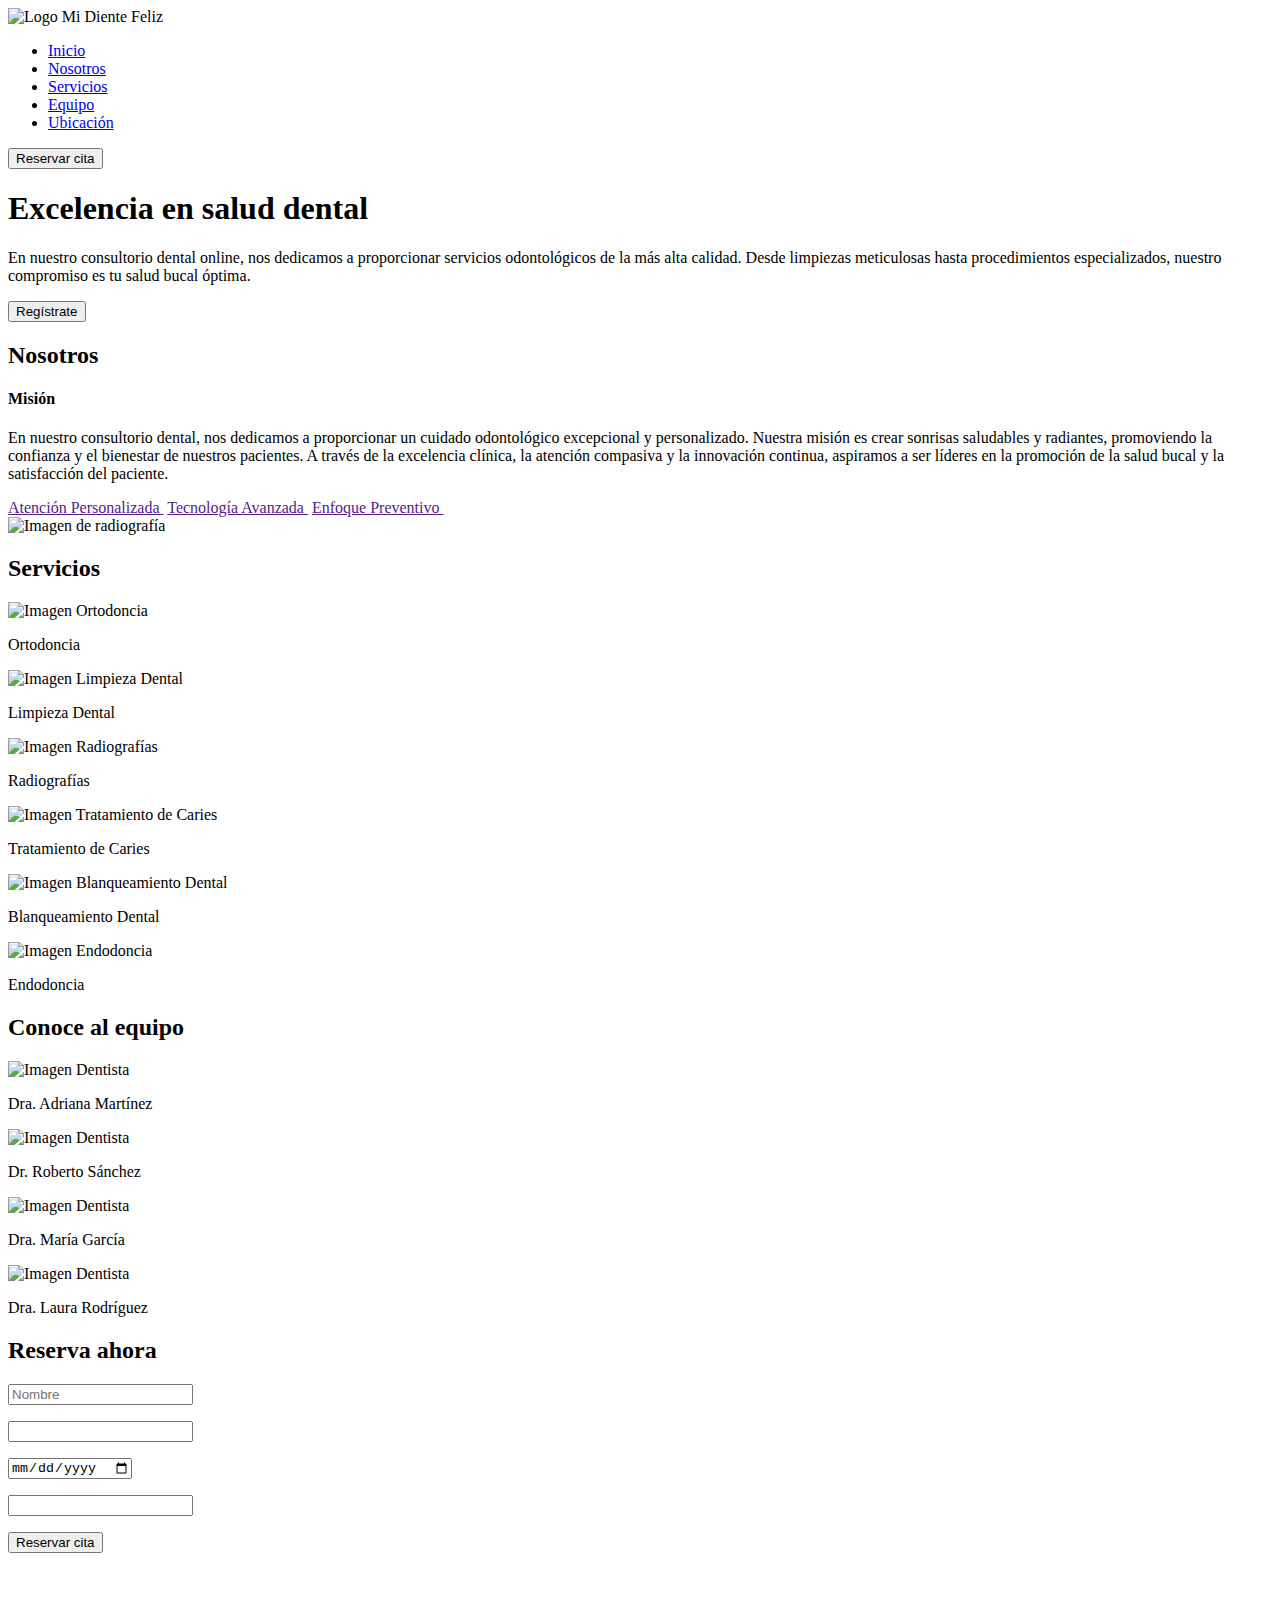
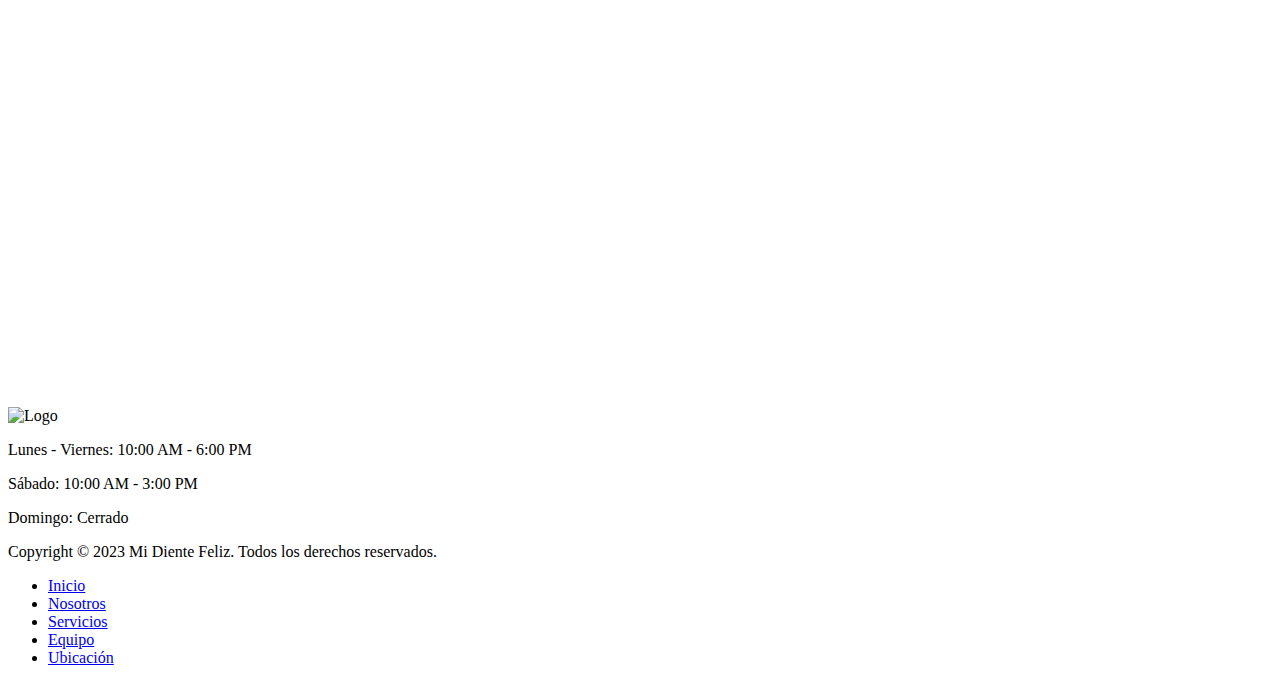
==== index.html @ 7c4e546c "base del consultorio dental" ====
<!DOCTYPE html>
<html lang="en">
<head>
    <meta charset="UTF-8">
    <meta name="viewport" content="width=device-width, initial-scale=1.0">

    <link rel="shortcut icon" href="./assets/img/teeth.svg" type="image/x-icon">
    <title>Mi Diente Feliz</title>
</head>
<body>

    <!--barra de navegacion-->
    <nav class="navbar">
        <div class="navbar__contenedor">
            <div class="navbar__logo">
                <img src="" alt="Logo Mi Diente Feliz" class="logo">
            </div>
            <div class="navbar__navegacion">
                <div class="navbar__navegacion__enlaces">
                    <ul class="navbar__navegacion__list">
                        <li class="navbar__item"><a href="#inicio">Inicio</a></li>
                        <li class="navbar__item"><a href="#nosotros">Nosotros</a></li>
                        <li class="navbar__item"><a href="#servicios">Servicios</a></li>
                        <li class="navbar__item"><a href="#equipo">Equipo</a></li>
                        <li class="navbar__item"><a href="#ubicacion">Ubicación</a></li>
                    </ul>
                </div>
                <div class="navbar__navegacion__btn">
                    <a href="#reservacion"><button class="btn__principal">Reservar cita</button></a>
                </div>
            </div>
        </div>
    </nav>

    <!--header-->
    <main class="main__contenedor" id="inicio">
        <div class="seccion__principal">
            <div class="main__informacion">
                <h1 class="header__titulo">Excelencia en <span class="resaltado__azul">salud</span> dental</h1>
                <p class="header__descripcion">
                    En nuestro consultorio dental online, nos dedicamos a proporcionar servicios odontológicos de la más alta calidad. Desde limpiezas meticulosas hasta procedimientos especializados, nuestro compromiso es tu salud bucal óptima.
                </p>
                <a href="#reservacion">
                    <button class="estandar__btn">Regístrate</button>
                </a>
            </div>
        </div>
    </main>

    <!--sobre nosotros-->
    <section class="seccion__contenedor" id="nosotros">
        <div class="seccion__sobre_nosotros">
            <h2 class="titulo">Nosotros</h2>
            <div class="sobre-nosotros__informacion">
                <h4 class="subtitulo">Misión</h4>
                <p class="descripcion">
                    En nuestro consultorio dental, nos dedicamos a proporcionar un <span class="resaltado__azul">cuidado odontológico excepcional y personalizado</span>. Nuestra misión es crear sonrisas saludables y radiantes, promoviendo la <span class="resaltado__azul">confianza y el bienestar</span> de nuestros pacientes. A través de la excelencia clínica, la <span class="resaltado__azul">atención compasiva y la innovación continua</span>, aspiramos a ser líderes en la promoción de la salud bucal y la satisfacción del paciente.
                </p>
                <div class="sobre-nosotros__enlaces">
                    <a href="" class="enlace__personalizado">Atención Personalizada <img src="" alt="" class="flecha"></a>
                    <a href="" class="enlace__personalizado">Tecnología Avanzada <img src="" alt="" class="flecha"></a>
                    <a href="" class="enlace__personalizado">Enfoque Preventivo <img src="" alt="" class="flecha"></a>
                </div>
            </div>
            <div class="estandar__img">
                <img src="" alt="Imagen de radiografía">
            </div>
        </div>
    </section>

    <!--servicios-->
    <section class="seccion__contenedor" id="servicios">
        <div class="seccion__servicios">
            <h2 class="titulo">Servicios</h2>
            <div class="cards__servicio">
                <article class="card__ind__servicio">
                    <img src="" alt="Imagen Ortodoncia">
                    <p class="descripcion">
                        Ortodoncia
                    </p>
                </article>
                <article class="card__ind__servicio">
                    <img src="" alt="Imagen Limpieza Dental">
                    <p class="descripcion">
                        Limpieza Dental
                    </p>
                </article>
                <article class="card__ind__servicio">
                    <img src="" alt="Imagen Radiografías">
                    <p class="descripcion">
                        Radiografías
                    </p>
                </article>
                <article class="card__ind__servicio">
                    <img src="" alt="Imagen Tratamiento de Caries">
                    <p class="descripcion">
                        Tratamiento de Caries
                    </p>
                </article>
                <article class="card__ind__servicio">
                    <img src="" alt="Imagen Blanqueamiento Dental">
                    <p class="descripcion">
                        Blanqueamiento Dental
                    </p>
                </article>
                <article class="card__ind__servicio">
                    <img src="" alt="Imagen Endodoncia">
                    <p class="descripcion">
                        Endodoncia
                    </p>
                </article>
            </div>
        </div>
    </section>

    <!--equipo-->
    <section class="seccion__contenedor" id="equipo">
        <div class="seccion__equipo">
            <h2 class="titulo">Conoce al equipo</h2>
            <div class="cards__equipo">
                <article class="card__ind__equipo">
                    <img src="" alt="Imagen Dentista">
                    <p class="descripcion">
                        Dra. Adriana Martínez
                    </p>
                </article>
                <article class="card__ind__equipo">
                    <img src="" alt="Imagen Dentista">
                    <p class="descripcion">
                        Dr. Roberto Sánchez
                    </p>
                </article>
                <article class="card__ind__equipo">
                    <img src="" alt="Imagen Dentista">
                    <p class="descripcion">
                        Dra. María García
                    </p>
                </article>
                <article class="card__ind__equipo">
                    <img src="" alt="Imagen Dentista">
                    <p class="descripcion">
                        Dra. Laura Rodríguez
                    </p>
                </article>
            </div>
        </div>
    </section>

    <!--reservacion/ubicacion-->
    <section class="seccion__contenedor" id="ubicacion">
        <div class="seccion__ubicacion" id="reservacion">
            <div class="contenedor__info">
                <h2 class="titulo">Reserva ahora</h2>
                <div class="contenedor__formulario">
                    <form action="" class="form" id="form">
                        <input type="text" placeholder="Nombre" id="name">
                        <p class="advertenciaNombre"></p>
                        <input type="email" id="email">
                        <p class="advertenciaEmail"></p>
                        <input type="date" id="fecha">
                        <p class="advertenciaFecha"></p>
                        <input type="datetime" name="" id="hora">
                        <p class="advertenciaHora"></p>
                        <button type="submit" class="estandar__btn">Reservar cita</button>
                    </form>
                </div>
            </div>
            <div class="estandar__img">
                <iframe src="https://www.google.com/maps/embed?pb=!1m18!1m12!1m3!1d10170.585481435925!2d-100.31597197205849!3d25.676432993127964!2m3!1f0!2f0!3f0!3m2!1i1024!2i768!4f13.1!3m3!1m2!1s0x8662958096193625%3A0x15a91caa6250784d!2sCl%C3%ADnica%20Dental%20M%C3%A9xico!5e0!3m2!1ses-419!2smx!4v1700156216718!5m2!1ses-419!2smx" width="600" height="450" style="border:0;" allowfullscreen="" loading="lazy" referrerpolicy="no-referrer-when-downgrade"></iframe>
            </div>
        </div>
    </section>

    <!--footer-->
    <section class="seccion__footer">
        <div class="footer__contenedor">
            <div class="footer__info">
                <img src="" alt="Logo" class="logo">
                <div class="footer__horarios">
                    <p class="horario__parrafo"><span class="resaltado__blanco">Lunes - Viernes:</span> 10:00 AM - 6:00 PM</p>
                    <p class="horario__parrafo"><span class="resaltado__blanco">Sábado:</span> 10:00 AM - 3:00 PM</p>
                    <p class="horario__parrafo"><span class="resaltado__blanco">Domingo:</span> Cerrado</p>
                </div>
                <p class="copyright__parrafo">
                    Copyright © 2023 Mi Diente Feliz. Todos los derechos reservados.
                </p>
            </div>
            <div class="footer__navegacion">
                <ul class="footer__nav__list">
                    <li class="footer__nav__item"><a href="#inicio">Inicio</a></li>
                    <li class="footer__nav__item"><a href="#nosotros">Nosotros</a></li>
                    <li class="footer__nav__item"><a href="#servicios">Servicios</a></li>
                    <li class="footer__nav__item"><a href="#equipo">Equipo</a></li>
                    <li class="footer__nav__item"><a href="#ubicacion">Ubicación</a></li>
                </ul>
            </div>
        </div>
    </section>

</body>
</html>
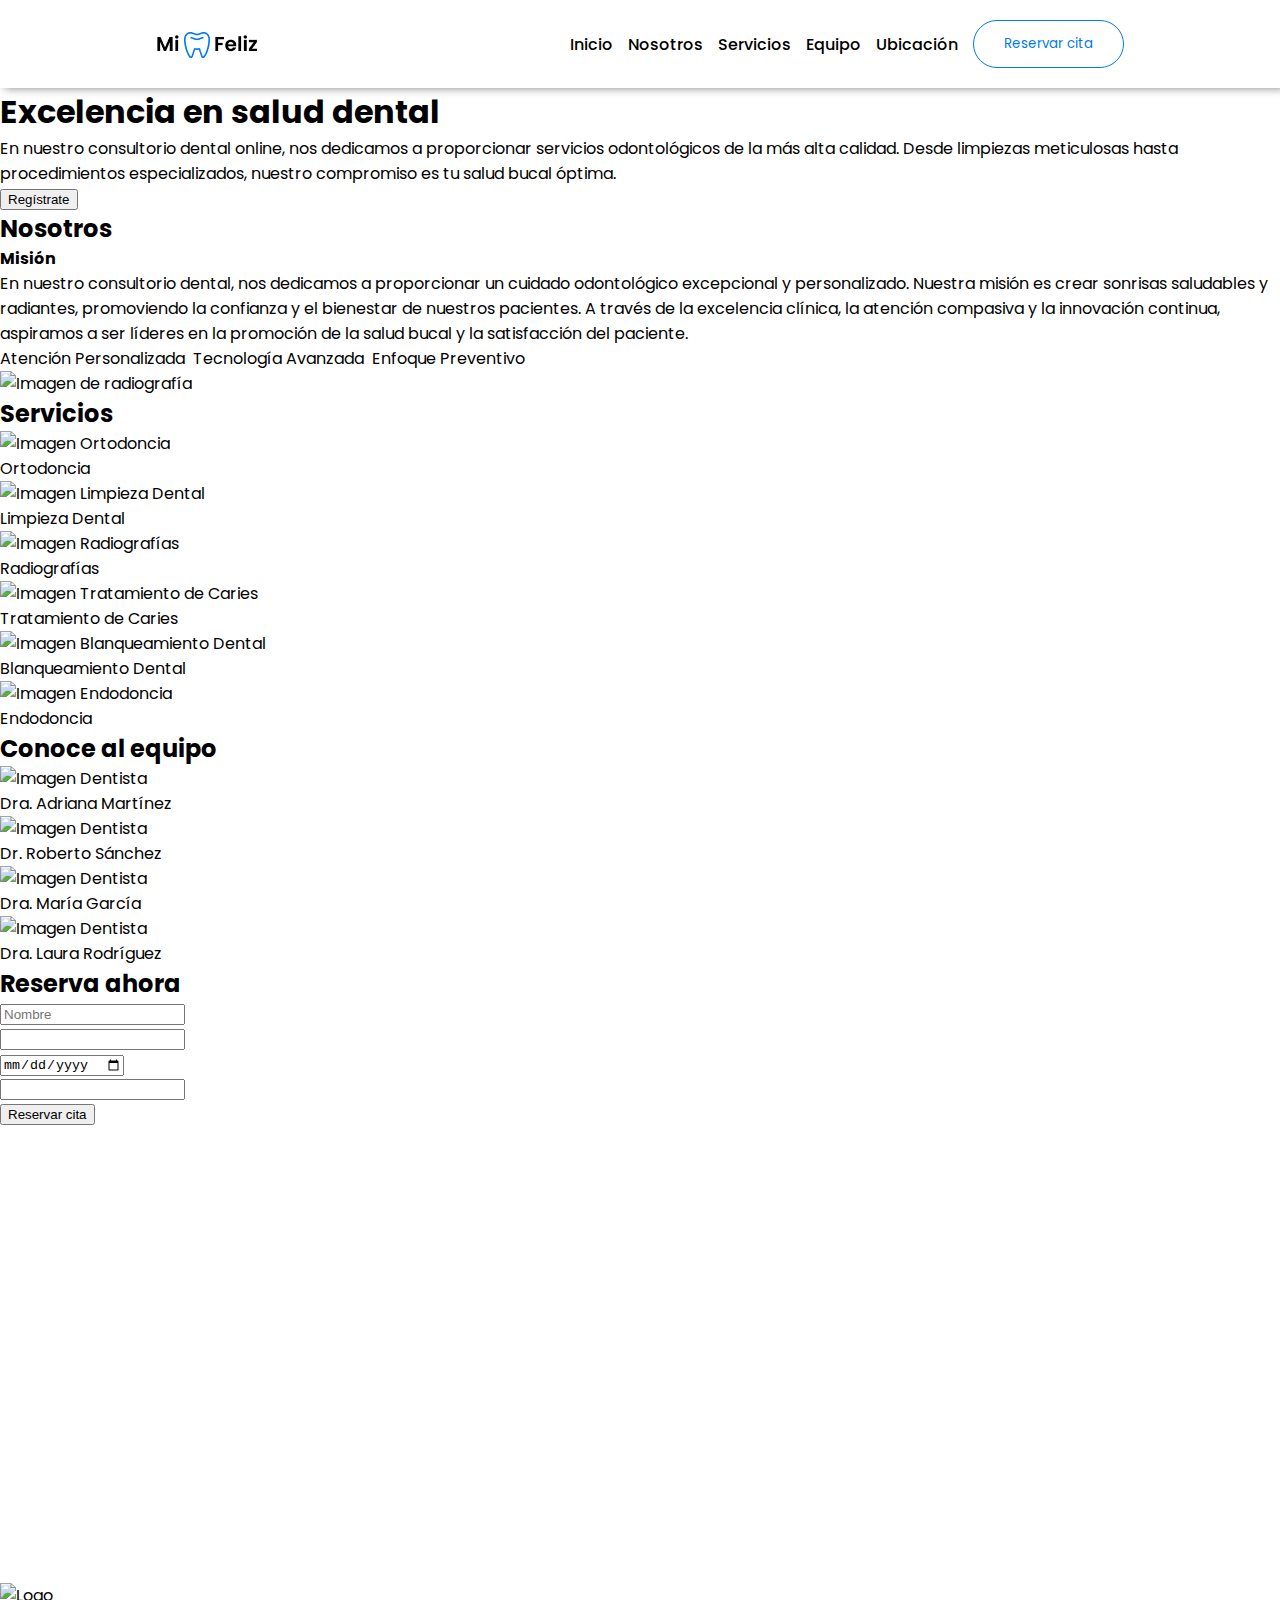
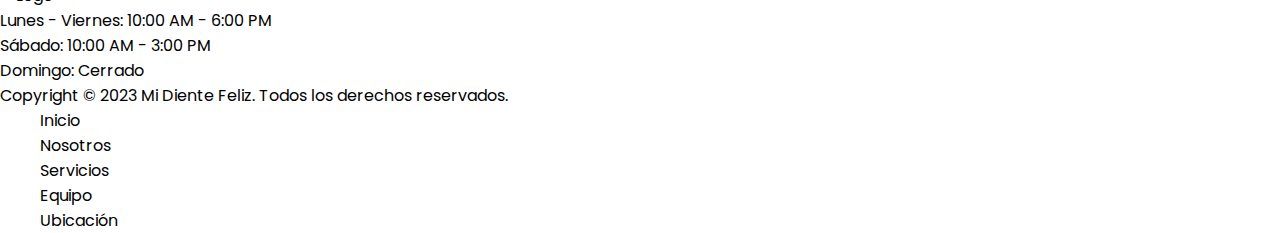
==== commit 182d466c: "se edita la navbar" ====
--- a/index.html
+++ b/index.html
@@ -5,6 +5,13 @@
     <meta name="viewport" content="width=device-width, initial-scale=1.0">
 
     <link rel="shortcut icon" href="./assets/img/teeth.svg" type="image/x-icon">
+
+    <link rel="stylesheet" href="./styles/styles.css">
+
+    <link rel="preconnect" href="https://fonts.googleapis.com">
+    <link rel="preconnect" href="https://fonts.gstatic.com" crossorigin>
+    <link href="https://fonts.googleapis.com/css2?family=Poppins:wght@300;400;500;700&display=swap" rel="stylesheet">
+
     <title>Mi Diente Feliz</title>
 </head>
 <body>
@@ -13,7 +20,7 @@
     <nav class="navbar">
         <div class="navbar__contenedor">
             <div class="navbar__logo">
-                <img src="" alt="Logo Mi Diente Feliz" class="logo">
+                <img src="./assets/img/Logo.png" alt="Logo Mi Diente Feliz" class="logo">
             </div>
             <div class="navbar__navegacion">
                 <div class="navbar__navegacion__enlaces">
--- a/styles/styles.css
+++ b/styles/styles.css
@@ -0,0 +1,62 @@
+*{
+    margin: 0;
+}
+
+body{
+    font-family: 'Poppins', sans-serif;
+}
+
+li{
+    list-style: none;
+}
+
+a{
+    text-decoration: none;
+    color: black;
+}
+
+/*NAVBAR*/
+
+nav.navbar{
+    padding: 20px;
+    box-shadow: 5px 0px 9px gray;
+}
+
+div.navbar__contenedor{
+    display: flex;
+    justify-content: space-around;
+}
+
+div.navbar__logo{
+    display: flex;
+    align-items: center;
+}
+
+div.navbar__navegacion{
+    display: flex;
+    align-items: center;
+}
+
+ul.navbar__navegacion__list{
+    display: flex;
+}
+
+li.navbar__item{
+    margin-right: 15px;
+    font-weight: 500;
+}
+
+button.btn__principal{
+    color: #007BEC;
+    background-color: white;
+    border: 1px solid #007BEC;
+    border-radius: 25px;
+    padding: 13px 30px;
+    font-family: 'Poppins', sans-serif;
+    cursor: pointer;
+}
+
+button.btn__principal:hover{
+    color: white;
+    background-color: #007BEC;
+}
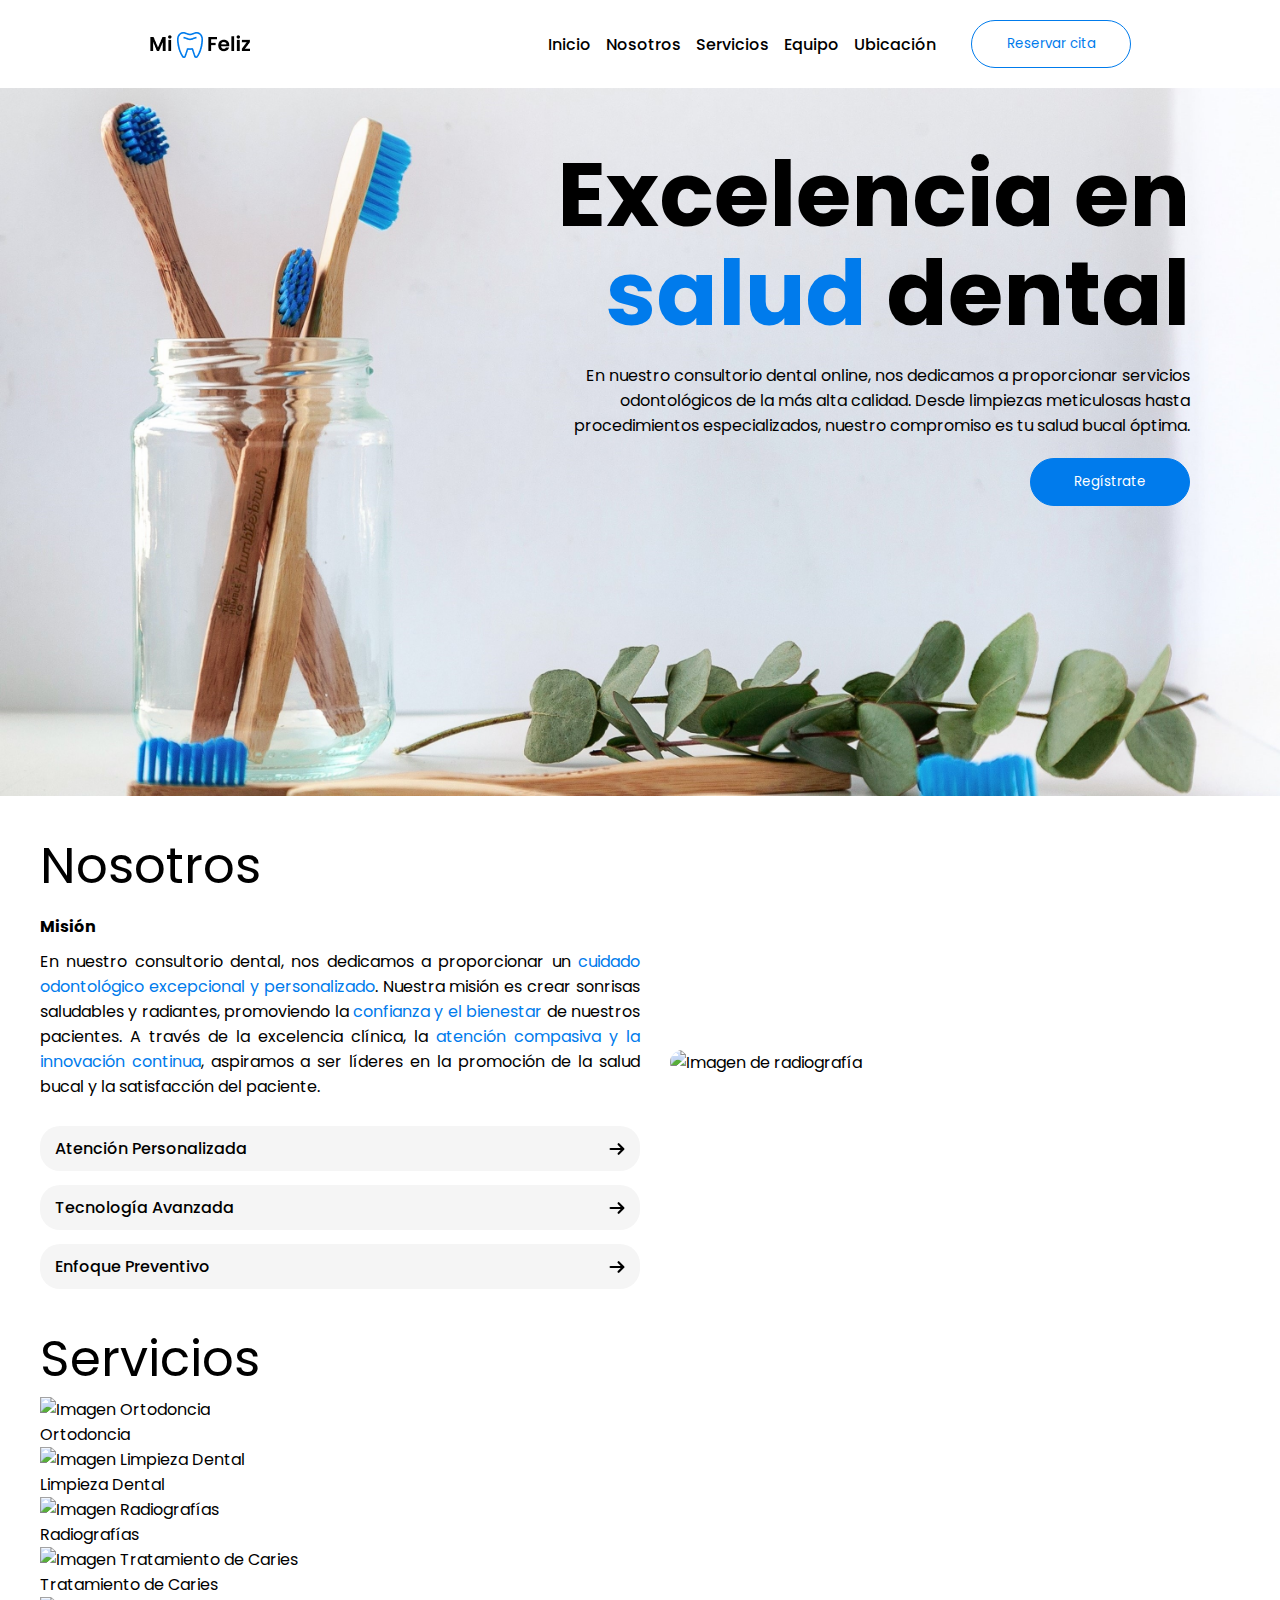
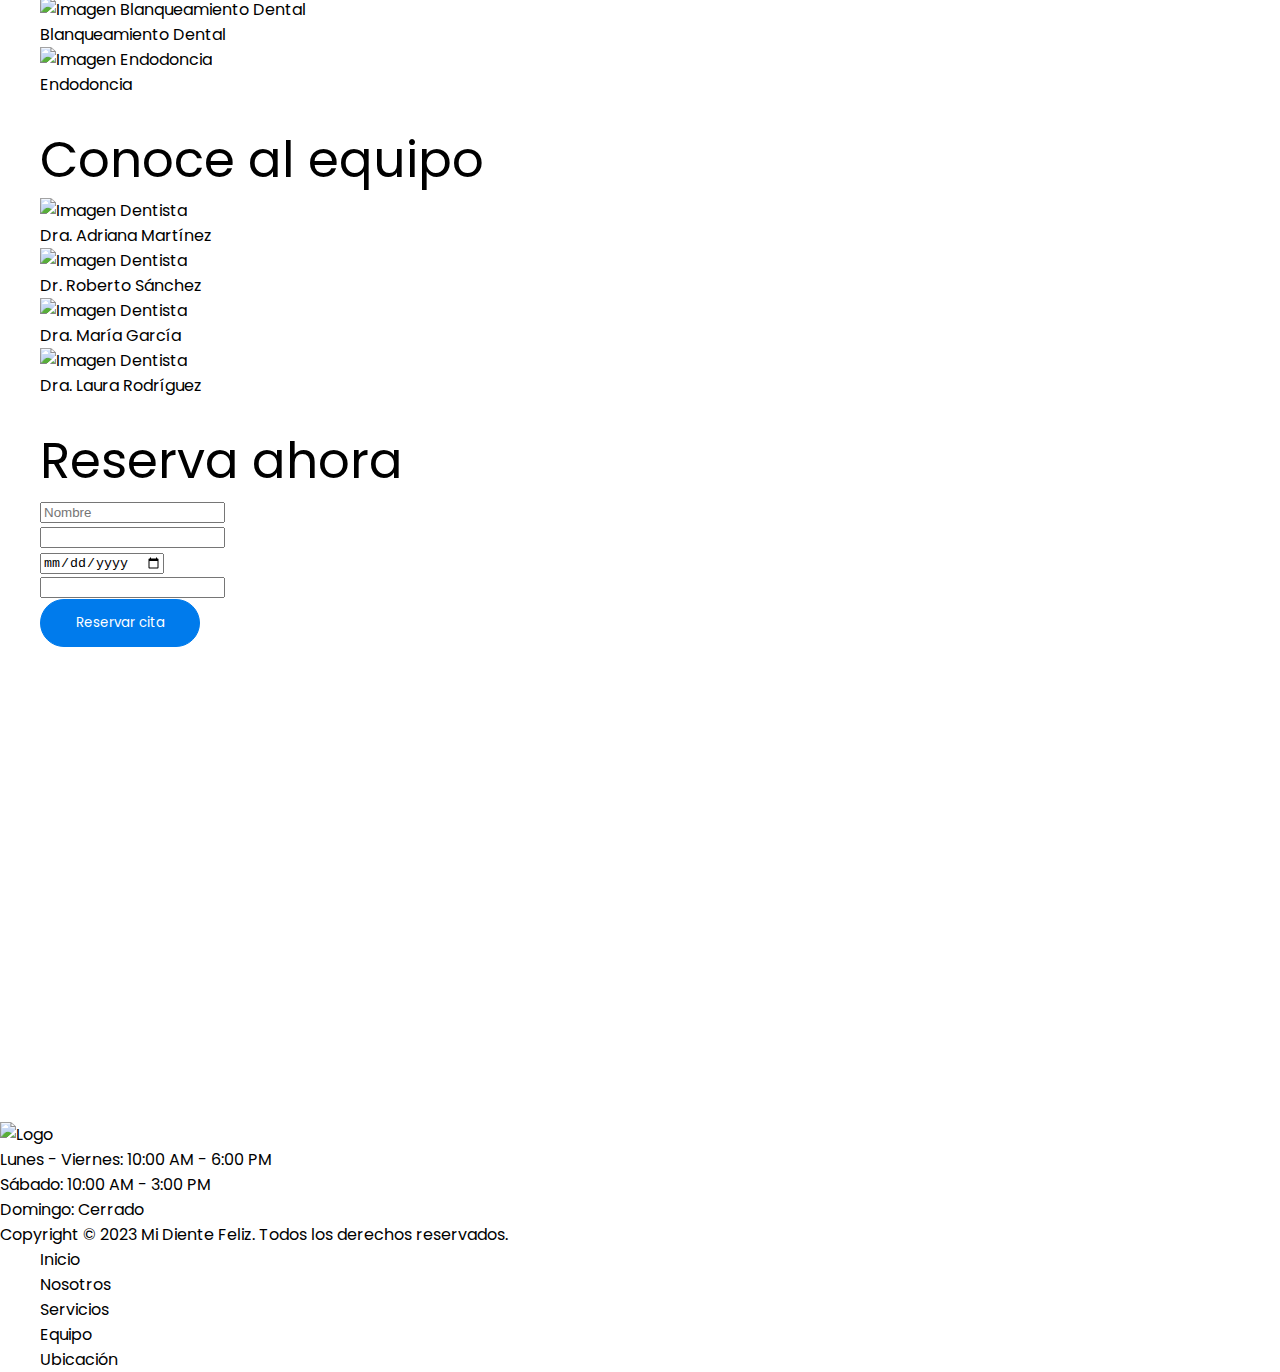
==== commit fd82037f: "se modificó la sección sobre nosotros" ====
--- a/index.html
+++ b/index.html
@@ -42,6 +42,7 @@
     <!--header-->
     <main class="main__contenedor" id="inicio">
         <div class="seccion__principal">
+            <img src="./assets/img/foto_proyecto.jpg" alt="Banner">
             <div class="main__informacion">
                 <h1 class="header__titulo">Excelencia en <span class="resaltado__azul">salud</span> dental</h1>
                 <p class="header__descripcion">
@@ -57,20 +58,22 @@
     <!--sobre nosotros-->
     <section class="seccion__contenedor" id="nosotros">
         <div class="seccion__sobre_nosotros">
-            <h2 class="titulo">Nosotros</h2>
-            <div class="sobre-nosotros__informacion">
-                <h4 class="subtitulo">Misión</h4>
-                <p class="descripcion">
-                    En nuestro consultorio dental, nos dedicamos a proporcionar un <span class="resaltado__azul">cuidado odontológico excepcional y personalizado</span>. Nuestra misión es crear sonrisas saludables y radiantes, promoviendo la <span class="resaltado__azul">confianza y el bienestar</span> de nuestros pacientes. A través de la excelencia clínica, la <span class="resaltado__azul">atención compasiva y la innovación continua</span>, aspiramos a ser líderes en la promoción de la salud bucal y la satisfacción del paciente.
-                </p>
-                <div class="sobre-nosotros__enlaces">
-                    <a href="" class="enlace__personalizado">Atención Personalizada <img src="" alt="" class="flecha"></a>
-                    <a href="" class="enlace__personalizado">Tecnología Avanzada <img src="" alt="" class="flecha"></a>
-                    <a href="" class="enlace__personalizado">Enfoque Preventivo <img src="" alt="" class="flecha"></a>
+            <div class="sobre-nosotros__Texto">
+                <h2 class="titulo">Nosotros</h2>
+                <div class="sobre-nosotros__informacion">
+                    <h4 class="subtitulo">Misión</h4>
+                    <p class="descripcion">
+                        En nuestro consultorio dental, nos dedicamos a proporcionar un <span class="resaltado__azul">cuidado odontológico excepcional y personalizado</span>. Nuestra misión es crear sonrisas saludables y radiantes, promoviendo la <span class="resaltado__azul">confianza y el bienestar</span> de nuestros pacientes. A través de la excelencia clínica, la <span class="resaltado__azul">atención compasiva y la innovación continua</span>, aspiramos a ser líderes en la promoción de la salud bucal y la satisfacción del paciente.
+                    </p>
+                    <div class="sobre-nosotros__enlaces">
+                        <a href="" class="enlace__personalizado">Atención Personalizada <img src="./assets/img/arrow.svg" alt="" class="flecha"></a>
+                        <a href="" class="enlace__personalizado">Tecnología Avanzada <img src="./assets/img/arrow.svg" alt="" class="flecha"></a>
+                        <a href="" class="enlace__personalizado">Enfoque Preventivo <img src="./assets/img/arrow.svg" alt="" class="flecha"></a>
+                    </div>
                 </div>
             </div>
             <div class="estandar__img">
-                <img src="" alt="Imagen de radiografía">
+                <img src="./assets/img/radiografia.jpg" alt="Imagen de radiografía">
             </div>
         </div>
     </section>
--- a/styles/styles.css
+++ b/styles/styles.css
@@ -15,11 +15,31 @@
     color: black;
 }
 
+span.resaltado__azul{
+    color: #007BEC;
+}
+
+button.estandar__btn{
+    color: white;
+    background-color: #007BEC;
+    border: 1px solid #007BEC;
+    border-radius: 25px;
+    padding: 13px 30px;
+    width: 160px;
+    font-family: 'Poppins', sans-serif;
+    cursor: pointer;
+}
+
+section.seccion__contenedor{
+    margin: 25px 40px;
+}
+
 /*NAVBAR*/
 
 nav.navbar{
     padding: 20px;
-    box-shadow: 5px 0px 9px gray;
+    box-shadow: 0px 5px 9px gray;
+    background-color: white;
 }
 
 div.navbar__contenedor{
@@ -39,6 +59,7 @@
 
 ul.navbar__navegacion__list{
     display: flex;
+    margin-right: 20px;
 }
 
 li.navbar__item{
@@ -52,6 +73,7 @@
     border: 1px solid #007BEC;
     border-radius: 25px;
     padding: 13px 30px;
+    width: 160px;
     font-family: 'Poppins', sans-serif;
     cursor: pointer;
 }
@@ -60,3 +82,95 @@
     color: white;
     background-color: #007BEC;
 }
+
+h2.titulo{
+    font-size: 50px;
+    font-weight: 400;
+}
+
+/*MAIN*/
+
+main.main__contenedor{
+    position: relative;
+}
+
+div.seccion__principal img{
+    width: 100%;
+    object-fit: cover;
+}
+
+div.main__informacion{
+    position: absolute;
+    top: 8%;
+    left: 41%;
+    display: flex;
+    flex-direction: column;
+    align-items: flex-end;
+    padding-right: 90px;
+}
+
+h1.header__titulo{
+    font-size: 90px;
+    text-align: end;
+    line-height: 1.1;
+    margin-bottom: 20px;
+}
+
+p.header__descripcion{
+    text-align: end;
+    margin-bottom: 20px;
+}
+
+/*NOSOTROS*/
+
+div.seccion__sobre_nosotros{
+    display: flex;
+
+}
+
+div.sobre-nosotros__Texto{
+    display: flex;
+    flex-direction: column;
+    width: 50%;
+}
+
+div.sobre-nosotros__enlaces{
+    display: flex;
+    flex-direction: column;
+}
+
+div.estandar__img{
+    width: 50%;
+    display: flex;
+    align-items: center;
+    justify-content: center;
+}
+
+div.estandar__img img{
+    width: 90%;
+    border-radius: 30px;
+}
+
+h4.subtitulo{
+    margin: 10px 0;
+}
+
+p.descripcion{
+    text-align: justify;
+}
+
+div.sobre-nosotros__enlaces{
+    margin-top: 20px;
+}
+
+a.enlace__personalizado{
+    background-color: #F5F5F5;
+    height: 45px;
+    margin: 7px 0;
+    display: flex;
+    align-items: center;
+    justify-content: space-between;
+    padding: 0 15px;
+    border-radius: 20px;
+    font-weight: 500;
+}
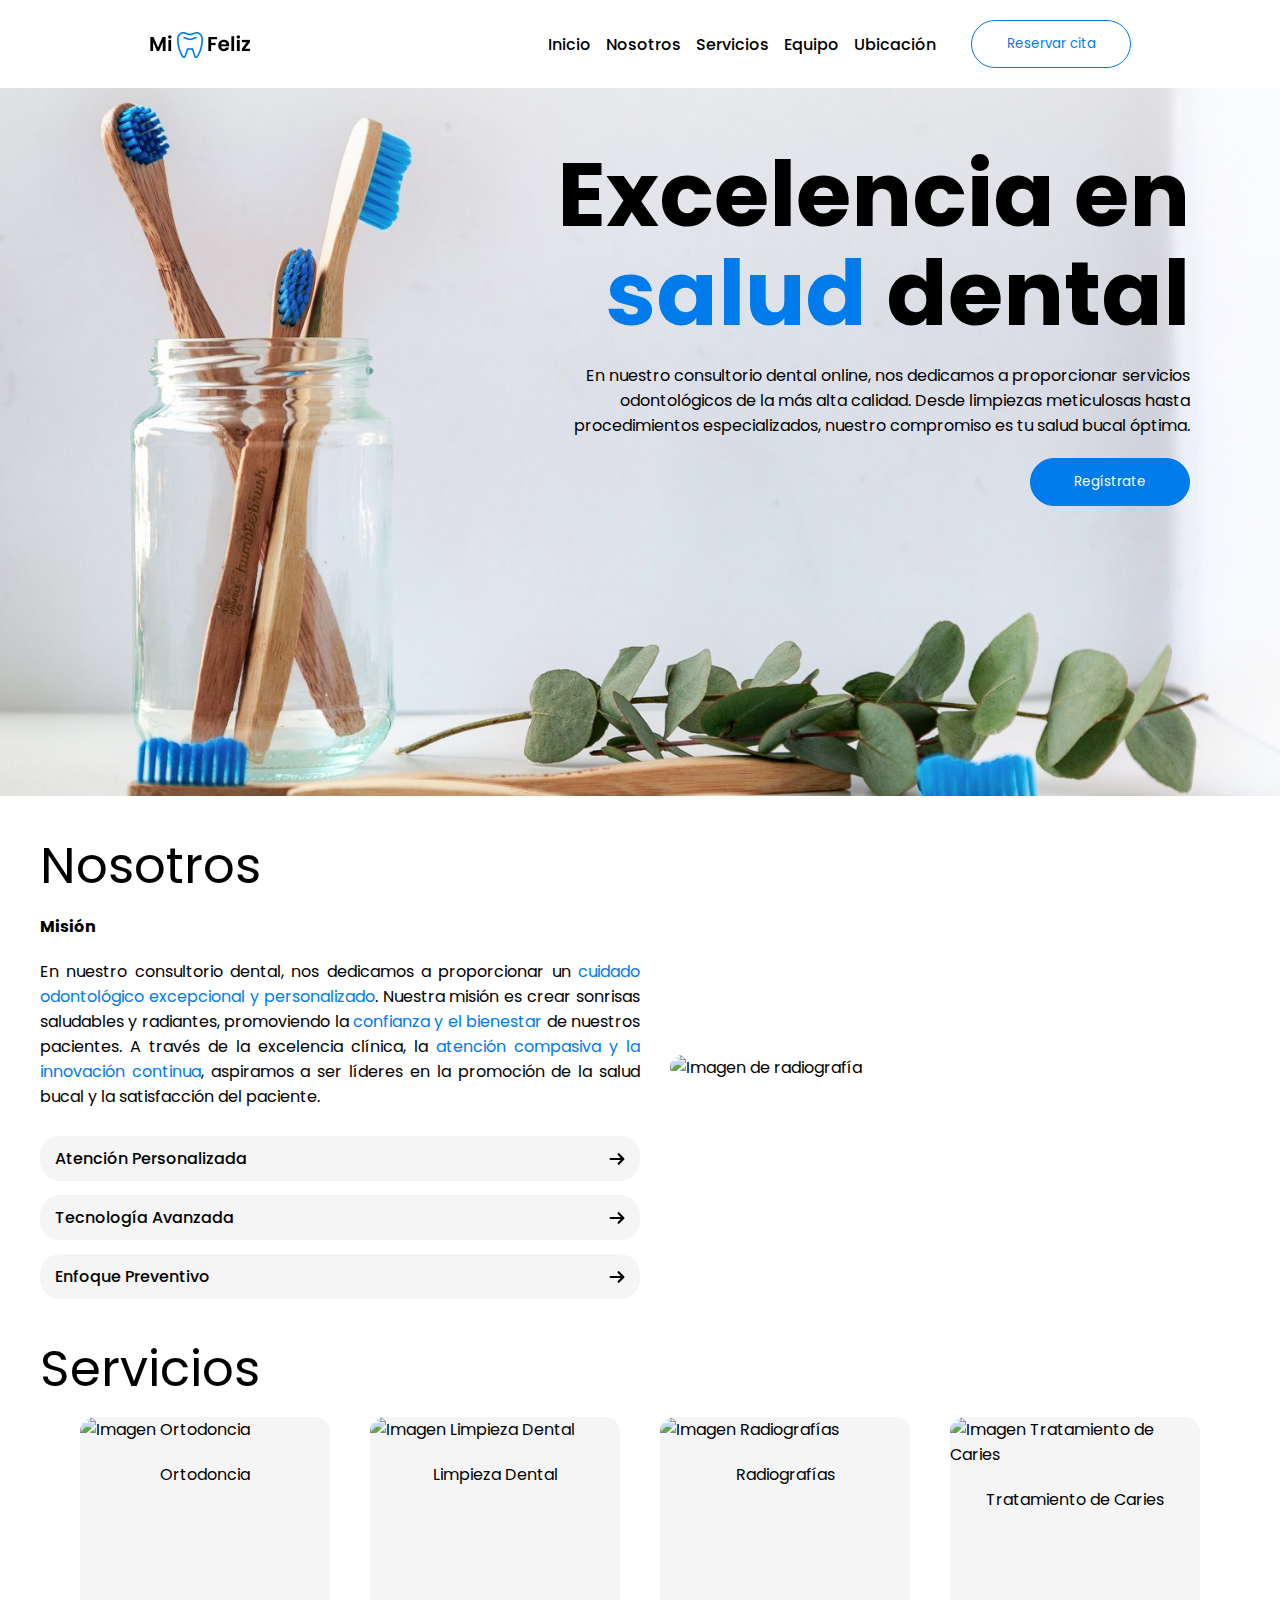
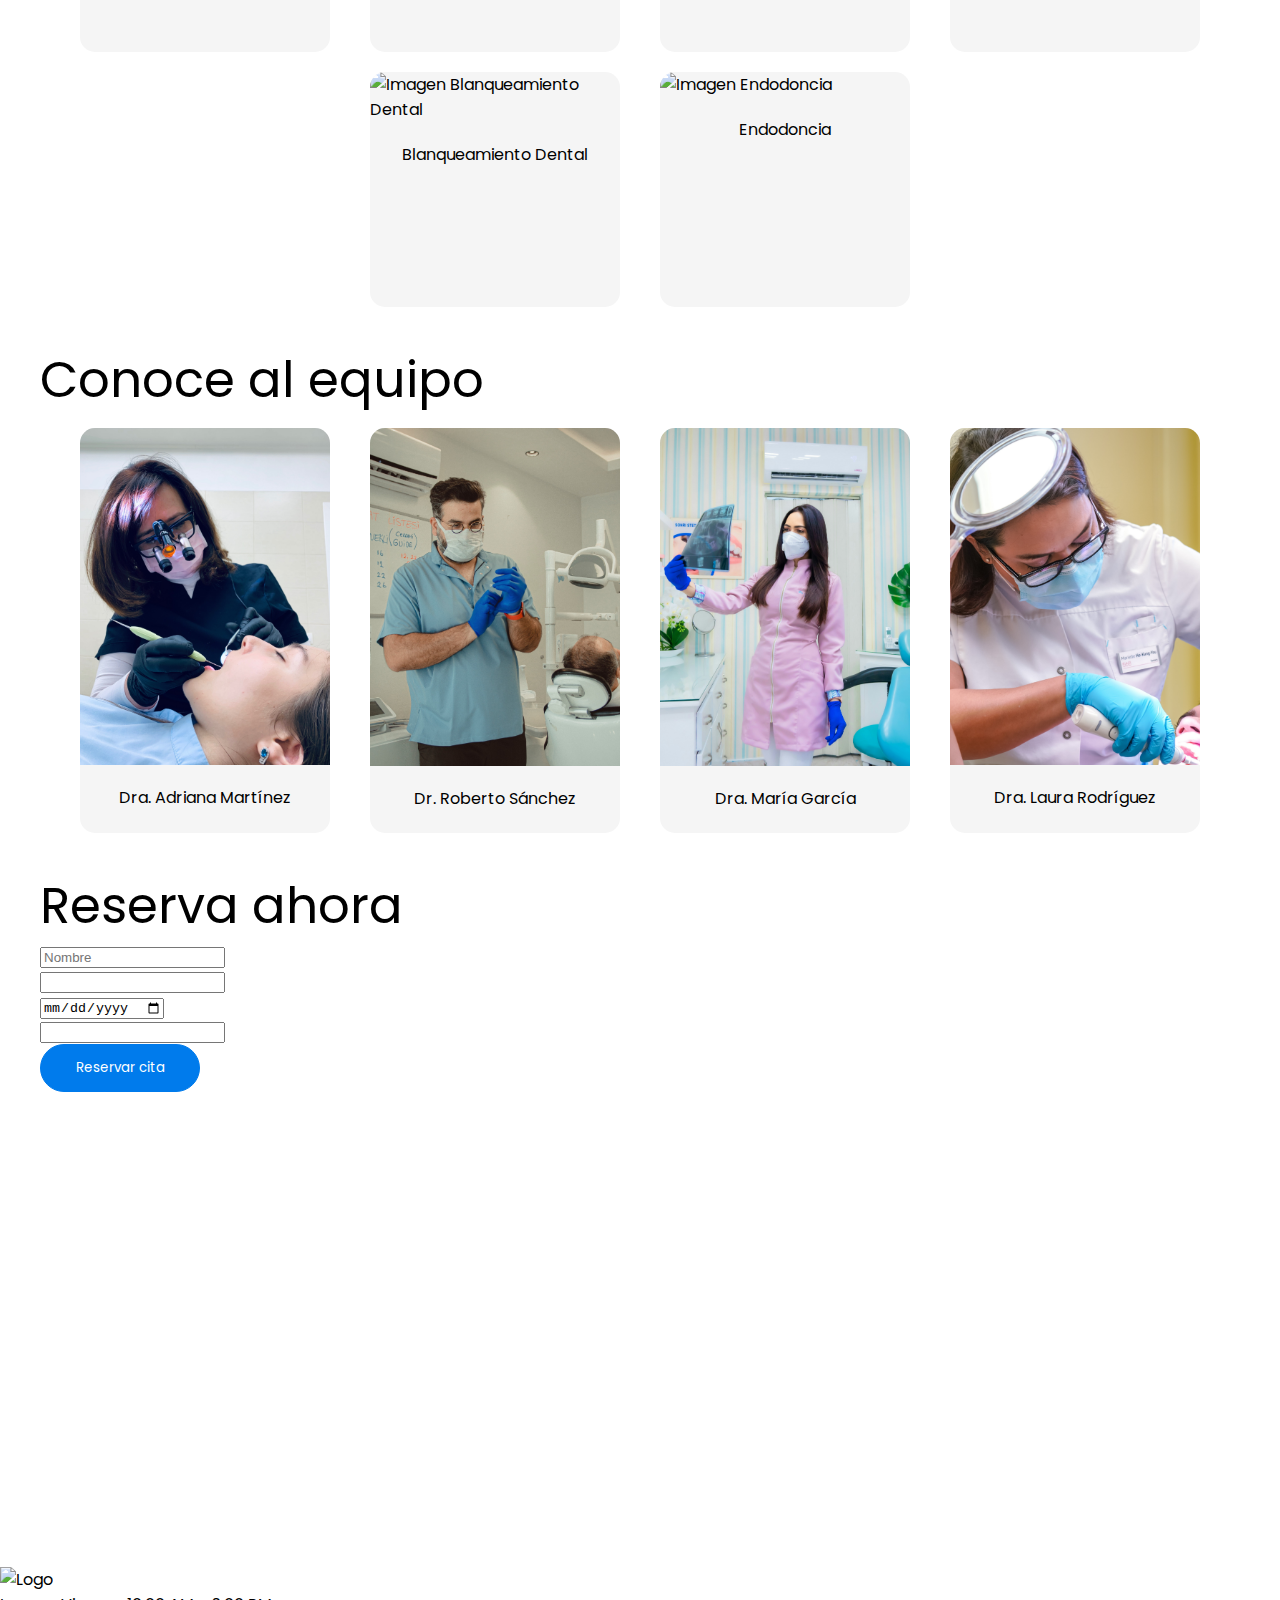
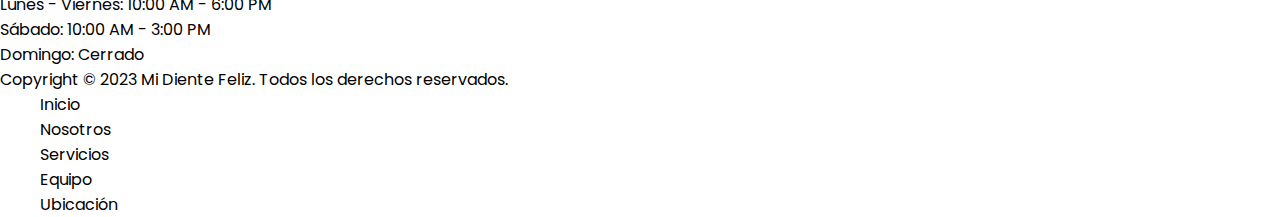
==== commit 52cece4f: "se modificó la sección de equipo" ====
--- a/index.html
+++ b/index.html
@@ -84,37 +84,37 @@
             <h2 class="titulo">Servicios</h2>
             <div class="cards__servicio">
                 <article class="card__ind__servicio">
-                    <img src="" alt="Imagen Ortodoncia">
+                    <img src="./assets/img/servicio1.jpg" alt="Imagen Ortodoncia">
                     <p class="descripcion">
                         Ortodoncia
                     </p>
                 </article>
                 <article class="card__ind__servicio">
-                    <img src="" alt="Imagen Limpieza Dental">
-                    <p class="descripcion">
-                        Limpieza Dental
-                    </p>
-                </article>
-                <article class="card__ind__servicio">
-                    <img src="" alt="Imagen Radiografías">
+                        <img src="./assets/img/servicio2.jpg" alt="Imagen Limpieza Dental">
+                        <p class="descripcion">
+                            Limpieza Dental
+                        </p> 
+                </article>
+                <article class="card__ind__servicio">
+                    <img src="./assets/img/servicio3.jpg" alt="Imagen Radiografías">
                     <p class="descripcion">
                         Radiografías
                     </p>
                 </article>
                 <article class="card__ind__servicio">
-                    <img src="" alt="Imagen Tratamiento de Caries">
+                    <img src="./assets/img/servicio4.jpg" alt="Imagen Tratamiento de Caries">
                     <p class="descripcion">
                         Tratamiento de Caries
                     </p>
                 </article>
                 <article class="card__ind__servicio">
-                    <img src="" alt="Imagen Blanqueamiento Dental">
+                    <img src="./assets/img/servicio5.jpg" alt="Imagen Blanqueamiento Dental">
                     <p class="descripcion">
                         Blanqueamiento Dental
                     </p>
                 </article>
                 <article class="card__ind__servicio">
-                    <img src="" alt="Imagen Endodoncia">
+                    <img src="./assets/img/servicio6.jpg" alt="Imagen Endodoncia">
                     <p class="descripcion">
                         Endodoncia
                     </p>
@@ -129,25 +129,25 @@
             <h2 class="titulo">Conoce al equipo</h2>
             <div class="cards__equipo">
                 <article class="card__ind__equipo">
-                    <img src="" alt="Imagen Dentista">
+                    <img src="./assets/img/miembro1.jpg" alt="Imagen Dentista">
                     <p class="descripcion">
                         Dra. Adriana Martínez
                     </p>
                 </article>
                 <article class="card__ind__equipo">
-                    <img src="" alt="Imagen Dentista">
+                    <img src="./assets/img/miembro2.jpg" alt="Imagen Dentista">
                     <p class="descripcion">
                         Dr. Roberto Sánchez
                     </p>
                 </article>
                 <article class="card__ind__equipo">
-                    <img src="" alt="Imagen Dentista">
+                    <img src="./assets/img/miembro3.jpg" alt="Imagen Dentista">
                     <p class="descripcion">
                         Dra. María García
                     </p>
                 </article>
                 <article class="card__ind__equipo">
-                    <img src="" alt="Imagen Dentista">
+                    <img src="./assets/img/miembro4.jpg" alt="Imagen Dentista">
                     <p class="descripcion">
                         Dra. Laura Rodríguez
                     </p>
--- a/styles/styles.css
+++ b/styles/styles.css
@@ -174,3 +174,60 @@
     border-radius: 20px;
     font-weight: 500;
 }
+
+
+/*SERVICIOS*/
+
+div.cards__servicio{
+    display: flex;
+    flex-wrap: wrap;
+    justify-content: center;
+}
+
+article.card__ind__servicio{
+    width: 250px;
+    height: 235px;
+    display: flex;
+    flex-direction: column;
+    justify-content: flex-start;
+    align-items: center;
+    background-color: #F5F5F5;
+    margin: 10px 20px;
+    border-radius: 15px;
+}
+
+article.card__ind__servicio img{
+    width: 100%;
+    border-top-right-radius: 15px;
+    border-top-left-radius: 15px;
+}
+
+p.descripcion{
+    margin-top: 20px;
+}
+
+/*EQUIPO*/
+
+div.cards__equipo{
+    display: flex;
+    flex-wrap: wrap;
+    justify-content: center;
+}
+
+article.card__ind__equipo{
+    width: 250px;
+    height: 405px;
+    display: flex;
+    flex-direction: column;
+    justify-content: flex-start;
+    align-items: center;
+    background-color: #F5F5F5;
+    margin: 10px 20px;
+    border-radius: 15px;
+}
+
+article.card__ind__equipo img{
+    width: 100%;
+    border-top-right-radius: 15px;
+    border-top-left-radius: 15px;
+}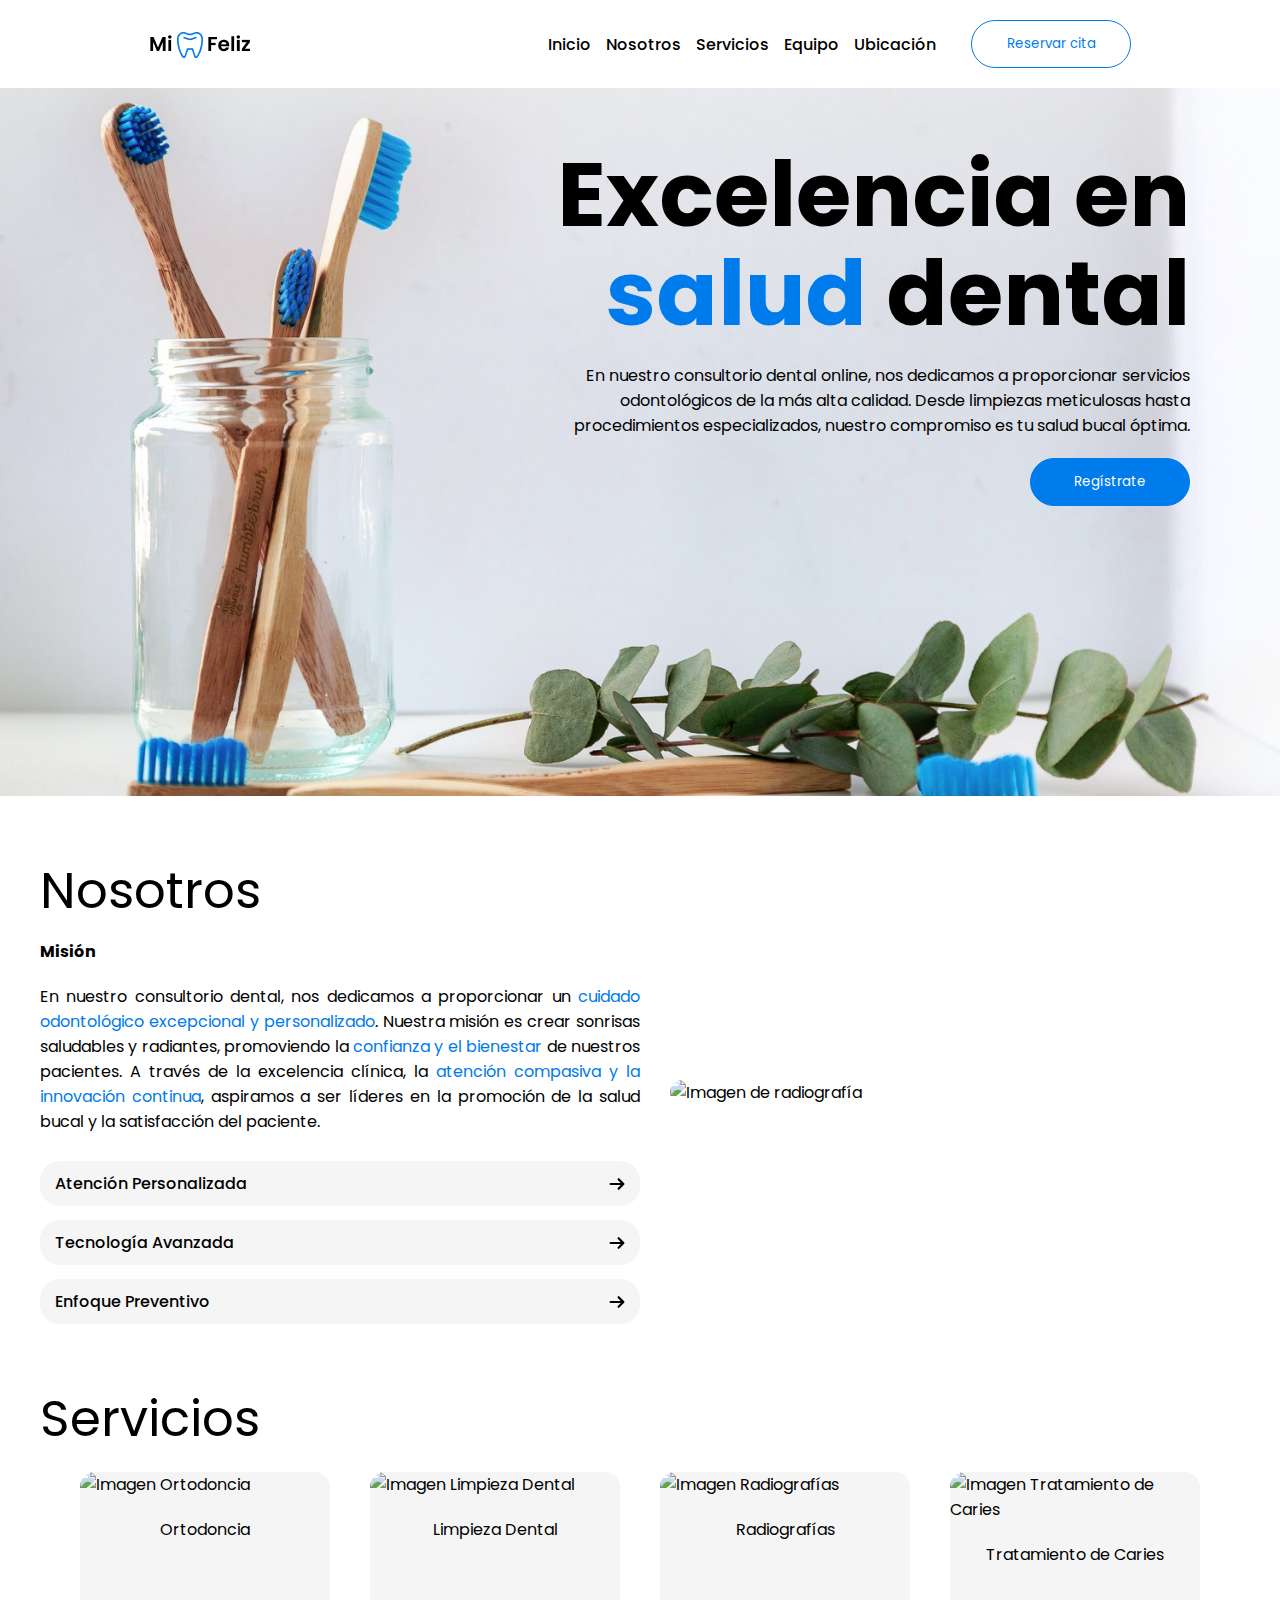
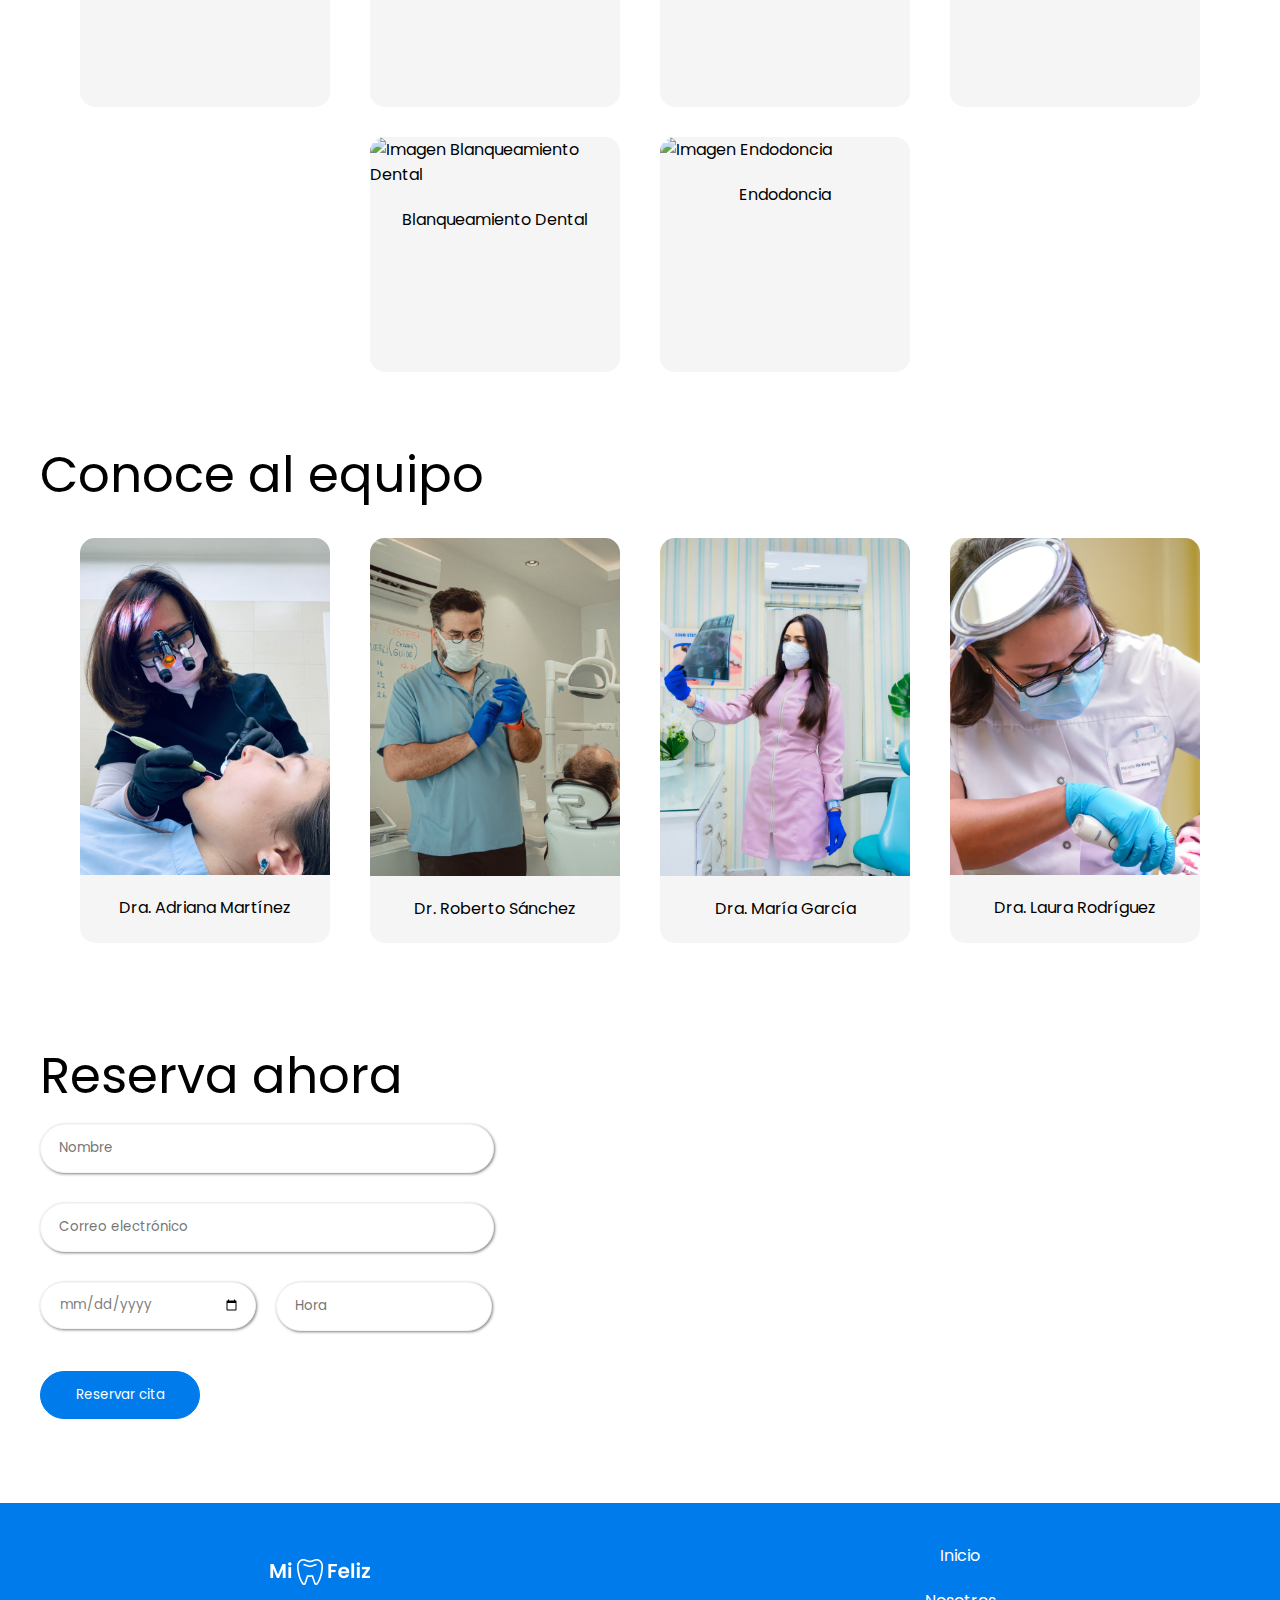
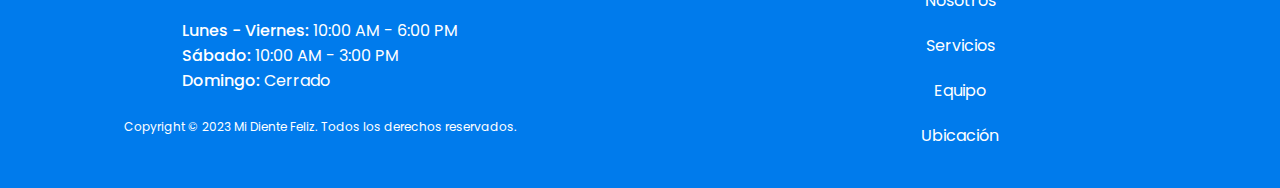
==== commit fbe8c389: "se modificó el footer" ====
--- a/index.html
+++ b/index.html
@@ -162,15 +162,21 @@
             <div class="contenedor__info">
                 <h2 class="titulo">Reserva ahora</h2>
                 <div class="contenedor__formulario">
-                    <form action="" class="form" id="form">
-                        <input type="text" placeholder="Nombre" id="name">
+                    <form class="form" id="form">
+                        <input type="text" placeholder="Nombre" id="name" class="name">
                         <p class="advertenciaNombre"></p>
-                        <input type="email" id="email">
+                        <input type="email" id="email" class="email" placeholder="Correo electrónico">
                         <p class="advertenciaEmail"></p>
-                        <input type="date" id="fecha">
-                        <p class="advertenciaFecha"></p>
-                        <input type="datetime" name="" id="hora">
-                        <p class="advertenciaHora"></p>
+                        <div class="input__horario">
+                            <div class="horario__fecha">
+                                <input type="date" id="fecha" class="horario">
+                                <p class="advertenciaFecha"></p>
+                            </div>
+                            <div class="horario__hora">
+                                <input type="datetime" id="hora" placeholder="Hora" class="horario">
+                                <p class="advertenciaHora"></p>
+                            </div>
+                        </div>
                         <button type="submit" class="estandar__btn">Reservar cita</button>
                     </form>
                 </div>
@@ -185,7 +191,9 @@
     <section class="seccion__footer">
         <div class="footer__contenedor">
             <div class="footer__info">
-                <img src="" alt="Logo" class="logo">
+                <div class="footer__img">
+                    <img src="./assets/img/Logo blanco.png" alt="Logo" class="logo">
+                </div>
                 <div class="footer__horarios">
                     <p class="horario__parrafo"><span class="resaltado__blanco">Lunes - Viernes:</span> 10:00 AM - 6:00 PM</p>
                     <p class="horario__parrafo"><span class="resaltado__blanco">Sábado:</span> 10:00 AM - 3:00 PM</p>
--- a/styles/styles.css
+++ b/styles/styles.css
@@ -31,7 +31,7 @@
 }
 
 section.seccion__contenedor{
-    margin: 25px 40px;
+    margin: 50px 40px;
 }
 
 /*NAVBAR*/
@@ -175,6 +175,10 @@
     font-weight: 500;
 }
 
+a.enlace__personalizado:hover{
+    box-shadow: 2px 3px 8px gray;
+}
+
 
 /*SERVICIOS*/
 
@@ -192,9 +196,16 @@
     justify-content: flex-start;
     align-items: center;
     background-color: #F5F5F5;
-    margin: 10px 20px;
+    margin: 15px 20px;
     border-radius: 15px;
-}
+    transition: transform 0.3s ease-in-out;
+}
+
+article.card__ind__servicio:hover{
+    transform: scale(1.1);
+    box-shadow: 2px 3px 8px gray;
+}
+
 
 article.card__ind__servicio img{
     width: 100%;
@@ -212,6 +223,7 @@
     display: flex;
     flex-wrap: wrap;
     justify-content: center;
+    margin-top: 15px;
 }
 
 article.card__ind__equipo{
@@ -224,10 +236,158 @@
     background-color: #F5F5F5;
     margin: 10px 20px;
     border-radius: 15px;
+    transition: transform 0.3s ease-in-out;
+}
+
+article.card__ind__equipo:hover{
+    transform: scale(1.1);
+    box-shadow: 2px 3px 8px gray;
 }
 
 article.card__ind__equipo img{
     width: 100%;
     border-top-right-radius: 15px;
     border-top-left-radius: 15px;
+}
+
+/*RESERVACIÓN/UBICACIÓN*/
+
+div.seccion__contenedor{
+    display: flex;
+    justify-content: center;
+    align-items: center;
+}
+
+div.seccion__ubicacion{
+    display: flex;
+    justify-content: center;
+    align-items: center;
+}
+
+div.contenedor__info{
+    display: flex;
+    flex-direction: column;
+    width: 50%;
+}
+
+div.estandar__info{
+    width: 50%;
+}
+
+div.estandar__img iframe{
+    width: 90%;
+    border-radius: 30px;
+}
+
+div.contenedor__formulario{
+    width: 90%;
+}
+
+form.form{
+    width: 100%;
+}
+
+form.form input.name, input.email{
+    width: 80%;
+    height: 45px;
+    margin-top: 10px;
+    margin-bottom: 20px;
+    border-radius: 25px;
+    outline: none;
+    border: 1px solid #F5F5F5;
+    padding-left: 18px;
+    font-family: 'Poppins', sans-serif;
+    box-shadow: 1px 1px 3px gray;
+}
+
+div.input__horario{
+    display: flex;
+    justify-content:flex-start;
+    margin-bottom: 30px;
+}
+
+input.horario{
+    height: 45px;
+    margin-top: 10px;
+    margin-bottom: 10px;
+    border-radius: 25px;
+    outline: none;
+    border: 1px solid #F5F5F5;
+    padding-left: 18px;
+    padding-right: 15px;
+    font-family: 'Poppins', sans-serif;
+    box-shadow: 1px 1px 3px gray;
+    color: gray;
+}
+
+div.horario__fecha{
+    display: flex;
+    flex-direction: column;
+    width: 40%;
+    margin-right: 20px;
+}
+
+div.horario__hora{
+    display: flex;
+    flex-direction: column;
+    width: 40%;
+}
+
+
+/*FOOTER*/
+
+section.seccion__footer{
+    margin-top: 30px;
+    background-color: #007BEC;
+}
+
+div.footer__contenedor{
+    display: flex;
+    justify-content: center;
+    align-items: center;
+    width: 100%;
+    color: white;
+}
+
+div.footer__info{
+    width: 50%;
+    margin: 30px 0;
+    display: flex;
+    flex-direction: column;
+    align-items: center;
+}
+
+div.footer__navegacion{
+    width: 50%;
+    margin: 30px 0;
+    display: flex;
+    justify-content: center;
+}
+
+div.footer__horarios{
+    margin: 25px 0;
+}
+
+span.resaltado__blanco{
+    font-weight: 500;
+}
+
+p.copyright__parrafo{
+    font-size: 12px;
+    margin-bottom: 10px 0;
+}
+
+ul.footer__nav__list{
+    display: flex;
+    flex-direction: column;
+    align-items: center;
+    padding-left: 0;
+}
+
+li.footer__nav__item{
+    margin: 10px 0;
+}
+
+li.footer__nav__item a{
+    color: white;
 }